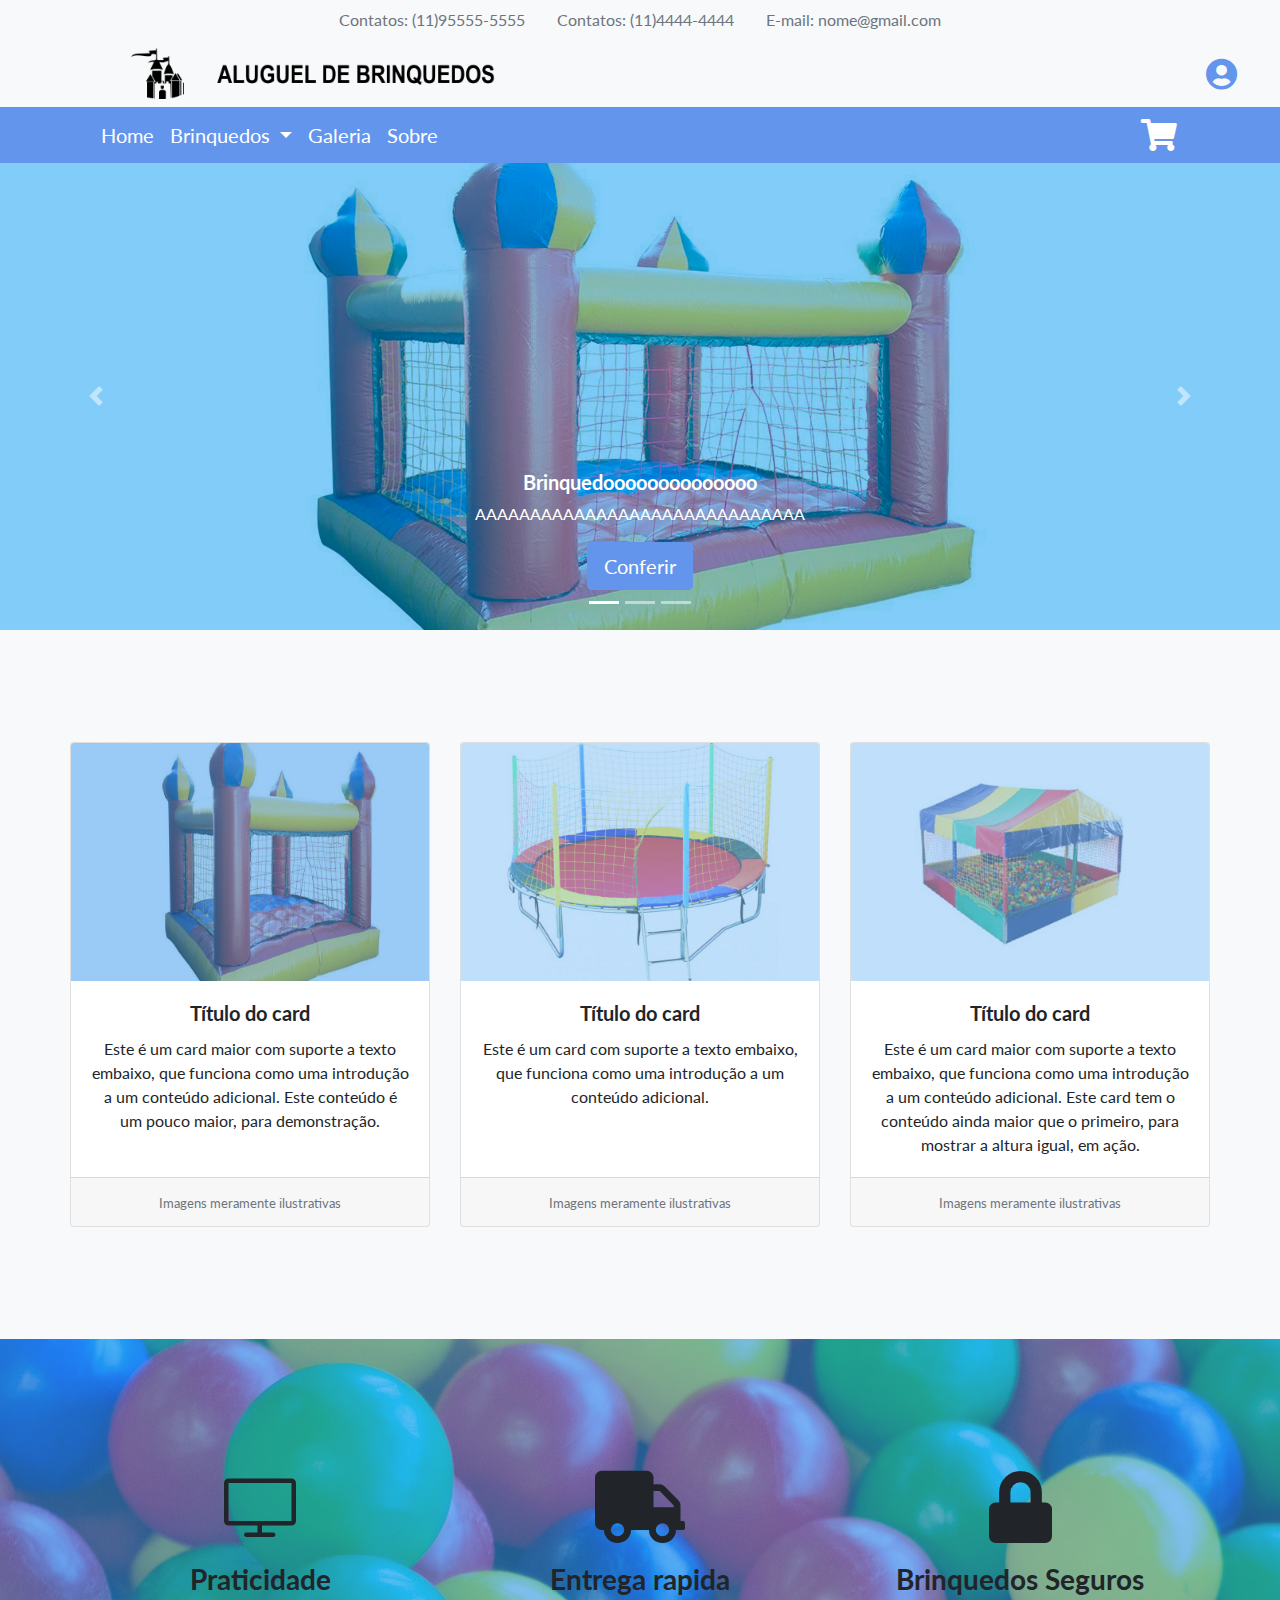
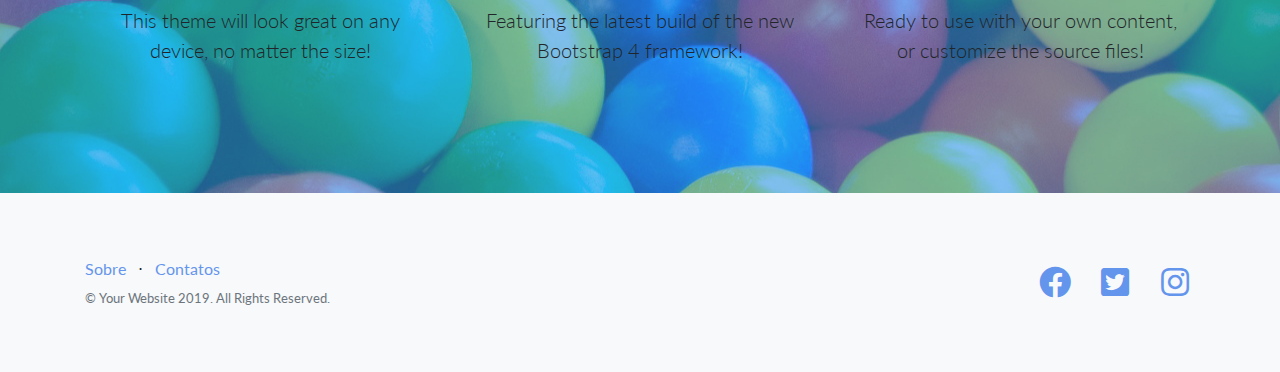
==== Tcc/index.html @ 4090e0aa "créu" ====
<!DOCTYPE html>
<html lang="en">

<head>

  <meta charset="utf-8">
  <meta name="viewport" content="width=device-width, initial-scale=1, shrink-to-fit=no">
  <meta name="description" content="">
  <meta name="author" content="">
  <meta name="viewport" content="width=device-width, initial-scale=1.0">
  

  <title>Home - Aluguel Briquedos</title>

  <!-- Bootstrap core CSS -->
  <link href="vendor/bootstrap/css/bootstrap.min.css" rel="stylesheet">

  <!-- Custom fonts for this template -->
  <link href="vendor/fontawesome-free/css/all.min.css" rel="stylesheet">
  <link href="vendor/simple-line-icons/css/simple-line-icons.css" rel="stylesheet" type="text/css">
  <link href="https://fonts.googleapis.com/css?family=Lato:300,400,700,300italic,400italic,700italic" rel="stylesheet" type="text/css">

  <!-- Custom styles for this template -->
  <link href="css/landing-page.min.css" rel="stylesheet">
  <link href="css/css.css" rel="stylesheet">

</head>

<body style="background-color: cornflowerblue; ">

  <!-- Navigation -->
  <nav class="nav justify-content-center bg-light">
    <ul class="nav justify-content-center">
        
        <li class="nav-item">
            <a class="nav-link disabled" href="#">Contatos: (11)95555-5555</a>
        </li>
        <li class="nav-item">
          <a class="nav-link disabled" href="#">Contatos: (11)4444-4444</a>
      </li>
      <li class="nav-item">
        <a class="nav-link disabled" href="#">E-mail: nome@gmail.com</a>
    </li>
    </ul>
  </nav>
  
  <nav class="navbar navbar-light bg-light static-top" >
    <div class="container" style="
    margin-left: 100px;
">
        <a href="index.php"><img src="img/Logo/logo1.png" alt="logo img"  width="400" height="51">
      
      <div class="col-lg-6 h-100 text-center text-lg-right my-auto"> 
          <ul class="list-inline mb-0">
            <li class="list-inline-item mr-3">
              
              
               
              </a>
            </li>

            
          </ul>
        </div>
        <a class="fas fa-user-circle fa-2x fa-fw perfil "  data-toggle="modal" data-target="#ExemploModalCentralizado"></a>
      </div>
      
     
    <!-- Botão para acionar modal -->
    
 
  
  
  </nav>

  <div class="container" >
  <nav class="navbar navbar-expand-lg navbar-dark">
      <a class="navbar-brand" href="#">Home</a>
      <button class="navbar-toggler" type="button" data-toggle="collapse" data-target="#conteudoNavbarSuportado" aria-controls="conteudoNavbarSuportado" aria-expanded="false" aria-label="Alterna navegação">
        <span class="navbar-toggler-icon"></span>
      </button>
    
      <div class="collapse navbar-collapse" id="conteudoNavbarSuportado">
        <ul class="navbar-nav mr-auto">
            <li class="nav-item dropdown">
              
                <a class="navbar-brand  dropdown-toggle" href="#" id="navbarDropdown" role="button" data-toggle="dropdown" aria-haspopup="true" aria-expanded="false">
                  Brinquedos
                </a>
                <div class="dropdown-menu" aria-labelledby="navbarDropdown">
                  <a class="dropdown-item" href="#">Ação</a>
                  <a class="dropdown-item" href="#">Outra ação</a>
                  <div class="dropdown-divider"></div>
                  <a class="dropdown-item" href="#">Algo mais aqui</a>
                </div>
              </li>
          <li class="nav-item active">
              <a class="navbar-brand" href="#">Galeria</a>
          </li>
          <li class="nav-item">
              <a class="navbar-brand" href="#">Sobre</a>
          </li>
          
        </ul>
      </div>
      
      <a class="fas fa-shopping-cart fa-2x fa-fw carrinho"  data-toggle="modal" data-target="#modalCarrinho"></a>
        
      </a>
    </nav>
  </div>

  <div id="carouselExampleIndicators" class="carousel slide" data-ride="carousel">
    <ol class="carousel-indicators">
      <li data-target="#carouselExampleIndicators" data-slide-to="0" class="active"></li>
      <li data-target="#carouselExampleIndicators" data-slide-to="1"></li>
      <li data-target="#carouselExampleIndicators" data-slide-to="2"></li>
    </ol>
    <div class="carousel-inner">
      <div class="carousel-item active">
        <img class="d-block w-100" src="img/Menu/castelo.jpg" alt="Primeiro Slide">
        <div class="carousel-caption d-none d-md-block">
          <h5>Brinquedoooooooooooooo</h5>
          <p>AAAAAAAAAAAAAAAAAAAAAAAAAAAAAA</p>
          <button type="button" class="btn btn-primary btn-lg">Conferir</button>
        </div>
      </div>
      <div class="carousel-item">
        <img class="d-block w-100" src="img/Menu/caminha.jpg" alt="Segundo Slide">
        <div class="carousel-caption d-none d-md-block">
          <h5>Brinquedoooooooooooooo</h5>
          <p>AAAAAAAAAAAAAAAAAAAAAAAAAAAAAA</p>
          <button type="button" class="btn btn-primary btn-lg">Conferir</button>
        </div>
      </div>
      <div class="carousel-item">
        <img class="d-block w-100" src="img/Menu/bolinha.jpg" alt="Terceiro Slide">
        <div class="carousel-caption d-none d-md-block">
          <h5>Brinquedoooooooooooooo</h5>
          <p>AAAAAAAAAAAAAAAAAAAAAAAAAAAAAA</p>
          <button type="button" class="btn btn-primary btn-lg">Conferir</button>
        </div>
      </div>
    </div>
    <a class="carousel-control-prev" href="#carouselExampleIndicators" role="button" data-slide="prev">
      <span class="carousel-control-prev-icon" aria-hidden="true"></span>
      <span class="sr-only">Anterior</span>
    </a>
    <a class="carousel-control-next" href="#carouselExampleIndicators" role="button" data-slide="next">
      <span class="carousel-control-next-icon" aria-hidden="true"></span>
      <span class="sr-only">Próximo</span>
    </a>
  </div>

  

  

    

    <section class="features-icons bg-light text-center" >
      <div class="container">
        <div class="row">
            <div class="card-deck">
                <div class="card">
                  <img class="card-img-top" src="img/brinquedos/3.jpg" alt="Imagem de capa do card">
                  <div class="card-body">
                    <h5 class="card-title">Título do card</h5>
                    <p class="card-text">Este é um card maior com suporte a texto embaixo, que funciona como uma introdução a um conteúdo adicional. Este conteúdo é um pouco maior, para demonstração.</p>
                  </div>
                  <div class="card-footer">
                      <small class="text-muted">Imagens meramente ilustrativas</small>
                  </div>
                </div>
                <div class="card">
                  <img class="card-img-top" src="img/brinquedos/2.jpg" alt="Imagem de capa do card">
                  <div class="card-body">
                    <h5 class="card-title">Título do card</h5>
                    <p class="card-text">Este é um card com suporte a texto embaixo, que funciona como uma introdução a um conteúdo adicional.</p>
                  </div>
                  <div class="card-footer">
                      <small class="text-muted">Imagens meramente ilustrativas</small>
                  </div>
                </div>
                <div class="card">
                  <img class="card-img-top" src="img/brinquedos/1.jpg" alt="Imagem de capa do card">
                  <div class="card-body">
                    <h5 class="card-title">Título do card</h5>
                    <p class="card-text">Este é um card maior com suporte a texto embaixo, que funciona como uma introdução a um conteúdo adicional. Este card tem o conteúdo ainda maior que o primeiro, para mostrar a altura igual, em ação.</p>
                  </div>
                  <div class="card-footer">
                    <small class="text-muted">Imagens meramente ilustrativas</small>
                  </div>
                </div>
              </div>
        </div>
      </div>
    </section>


  <!-- Icons Grid -->
  <section class="features-icons bg-light text-center" style="background:url('img/Menu/bolinha.jpg')"">
    <div class="container">
      <div class="row">
        <div class="col-lg-4">
          <div class="features-icons-item mx-auto mb-5 mb-lg-0 mb-lg-3">
            <div class="features-icons-icon d-flex">
              <i class="icon-screen-desktop m-auto text-black"></i>
            </div>
            <h3>Praticidade</h3>
            <p class="lead mb-0">This theme will look great on any device, no matter the size!</p>
          </div>
        </div>
        <div class="col-lg-4">
          <div class="features-icons-item mx-auto mb-5 mb-lg-0 mb-lg-3">
            <div class="features-icons-icon d-flex">
              <i class="fa fa-truck m-auto text-black"></i>
            </div>
            <h3>Entrega rapida</h3>
            <p class="lead mb-0">Featuring the latest build of the new Bootstrap 4 framework!</p>
          </div>
        </div>
        <div class="col-lg-4">
          <div class="features-icons-item mx-auto mb-0 mb-lg-3">
            <div class="features-icons-icon d-flex">
              <i class="fas fa-lock m-auto text-black"></i>
            </div>
            <h3>Brinquedos Seguros</h3>
            <p class="lead mb-0">Ready to use with your own content, or customize the source files!</p>
          </div>
        </div>
      </div>
    </div>
  </section>



  


  <!-- Footer -->
  <footer class="footer bg-light">
    <div class="container">
      <div class="row">
        <div class="col-lg-6 h-100 text-center text-lg-left my-auto">
          <ul class="list-inline mb-2">
            <li class="list-inline-item">
              <a href="#">Sobre</a>
            </li>
            <li class="list-inline-item">&sdot;</li>
            <li class="list-inline-item">
              <a href="#">Contatos</a>
            </li>
           
          </ul>
          <p class="text-muted small mb-4 mb-lg-0">&copy; Your Website 2019. All Rights Reserved.</p>
        </div>
        <div class="col-lg-6 h-100 text-center text-lg-right my-auto">
          <ul class="list-inline mb-0">
            <li class="list-inline-item mr-3">
              <a href="#">
                <i class="fab fa-facebook fa-2x fa-fw"></i>
              </a>
            </li>
            <li class="list-inline-item mr-3">
              <a href="#">
                <i class="fab fa-twitter-square fa-2x fa-fw"></i>
              </a>
            </li>
            <li class="list-inline-item">
              <a href="#">
                <i class="fab fa-instagram fa-2x fa-fw"></i>
              </a>
            </li>
          </ul>
        </div>
      </div>
    </div>
  </footer>

  <!-- Bootstrap core JavaScript -->
  <script src="vendor/jquery/jquery.min.js"></script>
  <script src="vendor/bootstrap/js/bootstrap.bundle.min.js"></script>

</body>

</html>
<!-- Modal -->
<div class="modal fade" id="ExemploModalCentralizado" tabindex="-1" role="dialog" aria-labelledby="TituloModalCentralizado" aria-hidden="true">
  <div class="modal-dialog modal-dialog-centered " role="document">
    <div class="modal-content ">
      <div class="modal-header justify-content-center">
        <h5 class="modal-title " id="TituloModalCentralizado">Logue-se</h5>
        <button type="button" class="close" data-dismiss="modal" aria-label="Fechar">
          <span aria-hidden="true">&times;</span>
        </button>
      </div>
      <div class="modal-body">
        <form>
          <div class="form-group">
            <label for="exampleInputEmail1">Endereço de email</label>
            <input type="email" class="form-control" id="exampleInputEmail1" aria-describedby="emailHelp" placeholder="Seu email">
           
          </div>
          <div class="form-group">
            <label for="exampleInputPassword1">Senha</label>
            <input type="password" class="form-control" id="exampleInputPassword1" placeholder="Senha">
          </div>
          <div class="form-group form-check">
            <input type="checkbox" class="form-check-input" id="exampleCheck1">
            <label class="form-check-label" for="exampleCheck1">Lembrar senha</label>
          </div>
        
      </div>

      <div class="modal-footer justify-content-center">
        
        <button type="button" class="btn btn-secondary" data-dismiss="modal">Fechar</button>
        <button type="submit" class="btn btn-primary">Enviar</button>
      
      </div> 
    </div>
  </div>
</div>
</form>


<div class="modal" id="modalCarrinho" tabindex="-1" role="dialog"aria-labelledby="exampleModalLabel" aria-hidden="true">

  <div class="modal-dialog" role="document">
    <div class="modal-content">
      <div class="modal-header">
        <h5 class="modal-title" id="exampleModalLabel">Carrinho rápido</h5>
        <button type="button" class="close" data-dismiss="modal" aria-label="Fechar">
          <span aria-hidden="true">&times;</span>
        </button>
      </div>
      <div class="modal-body">
        <table class="table table-bordered">
          <thead class="text-center">
            <th>Imagem</th>
            <th>Produto</th>
            <th>Quantidade</th>
            <th>Valor</th>
            <th>Acão</th>
          </thead>
          <tbody>

            <tr>
              <td> </td>
              <td> </td>
              <td> </td>
              <td> </td>
              <td class="text-center"><a href="" class="fas fa-ban"></a></td>
            </tr>
          </tbody>
        </table>
        <table class="table table-bordered">
        <thead>
            <th class="text-right">Total: R$ 00,00</th>  
          </thead>
          </table>
      </div>
      <div class="modal-footer">
        <button type="button" class="btn btn-secondary" data-dismiss="modal">Fechar</button>
        <button type="button" class="btn btn-primary">Finalizar pedido</button>
      </div>
    </div>
  </div>
</div>
---- Tcc/vendor/simple-line-icons/css/simple-line-icons.css ----
@font-face {
  font-family: 'simple-line-icons';
  src: url('../fonts/Simple-Line-Icons.eot?v=2.4.0');
  src: url('../fonts/Simple-Line-Icons.eot?v=2.4.0#iefix') format('embedded-opentype'), url('../fonts/Simple-Line-Icons.woff2?v=2.4.0') format('woff2'), url('../fonts/Simple-Line-Icons.ttf?v=2.4.0') format('truetype'), url('../fonts/Simple-Line-Icons.woff?v=2.4.0') format('woff'), url('../fonts/Simple-Line-Icons.svg?v=2.4.0#simple-line-icons') format('svg');
  font-weight: normal;
  font-style: normal;
}
/*
 Use the following CSS code if you want to have a class per icon.
 Instead of a list of all class selectors, you can use the generic [class*="icon-"] selector, but it's slower:
*/
.icon-user,
.icon-people,
.icon-user-female,
.icon-user-follow,
.icon-user-following,
.icon-user-unfollow,
.icon-login,
.icon-logout,
.icon-emotsmile,
.icon-phone,
.icon-call-end,
.icon-call-in,
.icon-call-out,
.icon-map,
.icon-location-pin,
.icon-direction,
.icon-directions,
.icon-compass,
.icon-layers,
.icon-menu,
.icon-list,
.icon-options-vertical,
.icon-options,
.icon-arrow-down,
.icon-arrow-left,
.icon-arrow-right,
.icon-arrow-up,
.icon-arrow-up-circle,
.icon-arrow-left-circle,
.icon-arrow-right-circle,
.icon-arrow-down-circle,
.icon-check,
.icon-clock,
.icon-plus,
.icon-minus,
.icon-close,
.icon-event,
.icon-exclamation,
.icon-organization,
.icon-trophy,
.icon-screen-smartphone,
.icon-screen-desktop,
.icon-plane,
.icon-notebook,
.icon-mustache,
.icon-mouse,
.icon-magnet,
.icon-energy,
.icon-disc,
.icon-cursor,
.icon-cursor-move,
.icon-crop,
.icon-chemistry,
.icon-speedometer,
.icon-shield,
.icon-screen-tablet,
.icon-magic-wand,
.icon-hourglass,
.icon-graduation,
.icon-ghost,
.icon-game-controller,
.icon-fire,
.icon-eyeglass,
.icon-envelope-open,
.icon-envelope-letter,
.icon-bell,
.icon-badge,
.icon-anchor,
.icon-wallet,
.icon-vector,
.icon-speech,
.icon-puzzle,
.icon-printer,
.icon-present,
.icon-playlist,
.icon-pin,
.icon-picture,
.icon-handbag,
.icon-globe-alt,
.icon-globe,
.icon-folder-alt,
.icon-folder,
.icon-film,
.icon-feed,
.icon-drop,
.icon-drawer,
.icon-docs,
.icon-doc,
.icon-diamond,
.icon-cup,
.icon-calculator,
.icon-bubbles,
.icon-briefcase,
.icon-book-open,
.icon-basket-loaded,
.icon-basket,
.icon-bag,
.icon-action-undo,
.icon-action-redo,
.icon-wrench,
.icon-umbrella,
.icon-trash,
.icon-tag,
.icon-support,
.icon-frame,
.icon-size-fullscreen,
.icon-size-actual,
.icon-shuffle,
.icon-share-alt,
.icon-share,
.icon-rocket,
.icon-question,
.icon-pie-chart,
.icon-pencil,
.icon-note,
.icon-loop,
.icon-home,
.icon-grid,
.icon-graph,
.icon-microphone,
.icon-music-tone-alt,
.icon-music-tone,
.icon-earphones-alt,
.icon-earphones,
.icon-equalizer,
.icon-like,
.icon-dislike,
.icon-control-start,
.icon-control-rewind,
.icon-control-play,
.icon-control-pause,
.icon-control-forward,
.icon-control-end,
.icon-volume-1,
.icon-volume-2,
.icon-volume-off,
.icon-calendar,
.icon-bulb,
.icon-chart,
.icon-ban,
.icon-bubble,
.icon-camrecorder,
.icon-camera,
.icon-cloud-download,
.icon-cloud-upload,
.icon-envelope,
.icon-eye,
.icon-flag,
.icon-heart,
.icon-info,
.icon-key,
.icon-link,
.icon-lock,
.icon-lock-open,
.icon-magnifier,
.icon-magnifier-add,
.icon-magnifier-remove,
.icon-paper-clip,
.icon-paper-plane,
.icon-power,
.icon-refresh,
.icon-reload,
.icon-settings,
.icon-star,
.icon-symbol-female,
.icon-symbol-male,
.icon-target,
.icon-credit-card,
.icon-paypal,
.icon-social-tumblr,
.icon-social-twitter,
.icon-social-facebook,
.icon-social-instagram,
.icon-social-linkedin,
.icon-social-pinterest,
.icon-social-github,
.icon-social-google,
.icon-social-reddit,
.icon-social-skype,
.icon-social-dribbble,
.icon-social-behance,
.icon-social-foursqare,
.icon-social-soundcloud,
.icon-social-spotify,
.icon-social-stumbleupon,
.icon-social-youtube,
.icon-social-dropbox,
.icon-social-vkontakte,
.icon-social-steam {
  font-family: 'simple-line-icons';
  speak: none;
  font-style: normal;
  font-weight: normal;
  font-variant: normal;
  text-transform: none;
  line-height: 1;
  /* Better Font Rendering =========== */
  -webkit-font-smoothing: antialiased;
  -moz-osx-font-smoothing: grayscale;
}
.icon-user:before {
  content: "\e005";
}
.icon-people:before {
  content: "\e001";
}
.icon-user-female:before {
  content: "\e000";
}
.icon-user-follow:before {
  content: "\e002";
}
.icon-user-following:before {
  content: "\e003";
}
.icon-user-unfollow:before {
  content: "\e004";
}
.icon-login:before {
  content: "\e066";
}
.icon-logout:before {
  content: "\e065";
}
.icon-emotsmile:before {
  content: "\e021";
}
.icon-phone:before {
  content: "\e600";
}
.icon-call-end:before {
  content: "\e048";
}
.icon-call-in:before {
  content: "\e047";
}
.icon-call-out:before {
  content: "\e046";
}
.icon-map:before {
  content: "\e033";
}
.icon-location-pin:before {
  content: "\e096";
}
.icon-direction:before {
  content: "\e042";
}
.icon-directions:before {
  content: "\e041";
}
.icon-compass:before {
  content: "\e045";
}
.icon-layers:before {
  content: "\e034";
}
.icon-menu:before {
  content: "\e601";
}
.icon-list:before {
  content: "\e067";
}
.icon-options-vertical:before {
  content: "\e602";
}
.icon-options:before {
  content: "\e603";
}
.icon-arrow-down:before {
  content: "\e604";
}
.icon-arrow-left:before {
  content: "\e605";
}
.icon-arrow-right:before {
  content: "\e606";
}
.icon-arrow-up:before {
  content: "\e607";
}
.icon-arrow-up-circle:before {
  content: "\e078";
}
.icon-arrow-left-circle:before {
  content: "\e07a";
}
.icon-arrow-right-circle:before {
  content: "\e079";
}
.icon-arrow-down-circle:before {
  content: "\e07b";
}
.icon-check:before {
  content: "\e080";
}
.icon-clock:before {
  content: "\e081";
}
.icon-plus:before {
  content: "\e095";
}
.icon-minus:before {
  content: "\e615";
}
.icon-close:before {
  content: "\e082";
}
.icon-event:before {
  content: "\e619";
}
.icon-exclamation:before {
  content: "\e617";
}
.icon-organization:before {
  content: "\e616";
}
.icon-trophy:before {
  content: "\e006";
}
.icon-screen-smartphone:before {
  content: "\e010";
}
.icon-screen-desktop:before {
  content: "\e011";
}
.icon-plane:before {
  content: "\e012";
}
.icon-notebook:before {
  content: "\e013";
}
.icon-mustache:before {
  content: "\e014";
}
.icon-mouse:before {
  content: "\e015";
}
.icon-magnet:before {
  content: "\e016";
}
.icon-energy:before {
  content: "\e020";
}
.icon-disc:before {
  content: "\e022";
}
.icon-cursor:before {
  content: "\e06e";
}
.icon-cursor-move:before {
  content: "\e023";
}
.icon-crop:before {
  content: "\e024";
}
.icon-chemistry:before {
  content: "\e026";
}
.icon-speedometer:before {
  content: "\e007";
}
.icon-shield:before {
  content: "\e00e";
}
.icon-screen-tablet:before {
  content: "\e00f";
}
.icon-magic-wand:before {
  content: "\e017";
}
.icon-hourglass:before {
  content: "\e018";
}
.icon-graduation:before {
  content: "\e019";
}
.icon-ghost:before {
  content: "\e01a";
}
.icon-game-controller:before {
  content: "\e01b";
}
.icon-fire:before {
  content: "\e01c";
}
.icon-eyeglass:before {
  content: "\e01d";
}
.icon-envelope-open:before {
  content: "\e01e";
}
.icon-envelope-letter:before {
  content: "\e01f";
}
.icon-bell:before {
  content: "\e027";
}
.icon-badge:before {
  content: "\e028";
}
.icon-anchor:before {
  content: "\e029";
}
.icon-wallet:before {
  content: "\e02a";
}
.icon-vector:before {
  content: "\e02b";
}
.icon-speech:before {
  content: "\e02c";
}
.icon-puzzle:before {
  content: "\e02d";
}
.icon-printer:before {
  content: "\e02e";
}
.icon-present:before {
  content: "\e02f";
}
.icon-playlist:before {
  content: "\e030";
}
.icon-pin:before {
  content: "\e031";
}
.icon-picture:before {
  content: "\e032";
}
.icon-handbag:before {
  content: "\e035";
}
.icon-globe-alt:before {
  content: "\e036";
}
.icon-globe:before {
  content: "\e037";
}
.icon-folder-alt:before {
  content: "\e039";
}
.icon-folder:before {
  content: "\e089";
}
.icon-film:before {
  content: "\e03a";
}
.icon-feed:before {
  content: "\e03b";
}
.icon-drop:before {
  content: "\e03e";
}
.icon-drawer:before {
  content: "\e03f";
}
.icon-docs:before {
  content: "\e040";
}
.icon-doc:before {
  content: "\e085";
}
.icon-diamond:before {
  content: "\e043";
}
.icon-cup:before {
  content: "\e044";
}
.icon-calculator:before {
  content: "\e049";
}
.icon-bubbles:before {
  content: "\e04a";
}
.icon-briefcase:before {
  content: "\e04b";
}
.icon-book-open:before {
  content: "\e04c";
}
.icon-basket-loaded:before {
  content: "\e04d";
}
.icon-basket:before {
  content: "\e04e";
}
.icon-bag:before {
  content: "\e04f";
}
.icon-action-undo:before {
  content: "\e050";
}
.icon-action-redo:before {
  content: "\e051";
}
.icon-wrench:before {
  content: "\e052";
}
.icon-umbrella:before {
  content: "\e053";
}
.icon-trash:before {
  content: "\e054";
}
.icon-tag:before {
  content: "\e055";
}
.icon-support:before {
  content: "\e056";
}
.icon-frame:before {
  content: "\e038";
}
.icon-size-fullscreen:before {
  content: "\e057";
}
.icon-size-actual:before {
  content: "\e058";
}
.icon-shuffle:before {
  content: "\e059";
}
.icon-share-alt:before {
  content: "\e05a";
}
.icon-share:before {
  content: "\e05b";
}
.icon-rocket:before {
  content: "\e05c";
}
.icon-question:before {
  content: "\e05d";
}
.icon-pie-chart:before {
  content: "\e05e";
}
.icon-pencil:before {
  content: "\e05f";
}
.icon-note:before {
  content: "\e060";
}
.icon-loop:before {
  content: "\e064";
}
.icon-home:before {
  content: "\e069";
}
.icon-grid:before {
  content: "\e06a";
}
.icon-graph:before {
  content: "\e06b";
}
.icon-microphone:before {
  content: "\e063";
}
.icon-music-tone-alt:before {
  content: "\e061";
}
.icon-music-tone:before {
  content: "\e062";
}
.icon-earphones-alt:before {
  content: "\e03c";
}
.icon-earphones:before {
  content: "\e03d";
}
.icon-equalizer:before {
  content: "\e06c";
}
.icon-like:before {
  content: "\e068";
}
.icon-dislike:before {
  content: "\e06d";
}
.icon-control-start:before {
  content: "\e06f";
}
.icon-control-rewind:before {
  content: "\e070";
}
.icon-control-play:before {
  content: "\e071";
}
.icon-control-pause:before {
  content: "\e072";
}
.icon-control-forward:before {
  content: "\e073";
}
.icon-control-end:before {
  content: "\e074";
}
.icon-volume-1:before {
  content: "\e09f";
}
.icon-volume-2:before {
  content: "\e0a0";
}
.icon-volume-off:before {
  content: "\e0a1";
}
.icon-calendar:before {
  content: "\e075";
}
.icon-bulb:before {
  content: "\e076";
}
.icon-chart:before {
  content: "\e077";
}
.icon-ban:before {
  content: "\e07c";
}
.icon-bubble:before {
  content: "\e07d";
}
.icon-camrecorder:before {
  content: "\e07e";
}
.icon-camera:before {
  content: "\e07f";
}
.icon-cloud-download:before {
  content: "\e083";
}
.icon-cloud-upload:before {
  content: "\e084";
}
.icon-envelope:before {
  content: "\e086";
}
.icon-eye:before {
  content: "\e087";
}
.icon-flag:before {
  content: "\e088";
}
.icon-heart:before {
  content: "\e08a";
}
.icon-info:before {
  content: "\e08b";
}
.icon-key:before {
  content: "\e08c";
}
.icon-link:before {
  content: "\e08d";
}
.icon-lock:before {
  content: "\e08e";
}
.icon-lock-open:before {
  content: "\e08f";
}
.icon-magnifier:before {
  content: "\e090";
}
.icon-magnifier-add:before {
  content: "\e091";
}
.icon-magnifier-remove:before {
  content: "\e092";
}
.icon-paper-clip:before {
  content: "\e093";
}
.icon-paper-plane:before {
  content: "\e094";
}
.icon-power:before {
  content: "\e097";
}
.icon-refresh:before {
  content: "\e098";
}
.icon-reload:before {
  content: "\e099";
}
.icon-settings:before {
  content: "\e09a";
}
.icon-star:before {
  content: "\e09b";
}
.icon-symbol-female:before {
  content: "\e09c";
}
.icon-symbol-male:before {
  content: "\e09d";
}
.icon-target:before {
  content: "\e09e";
}
.icon-credit-card:before {
  content: "\e025";
}
.icon-paypal:before {
  content: "\e608";
}
.icon-social-tumblr:before {
  content: "\e00a";
}
.icon-social-twitter:before {
  content: "\e009";
}
.icon-social-facebook:before {
  content: "\e00b";
}
.icon-social-instagram:before {
  content: "\e609";
}
.icon-social-linkedin:before {
  content: "\e60a";
}
.icon-social-pinterest:before {
  content: "\e60b";
}
.icon-social-github:before {
  content: "\e60c";
}
.icon-social-google:before {
  content: "\e60d";
}
.icon-social-reddit:before {
  content: "\e60e";
}
.icon-social-skype:before {
  content: "\e60f";
}
.icon-social-dribbble:before {
  content: "\e00d";
}
.icon-social-behance:before {
  content: "\e610";
}
.icon-social-foursqare:before {
  content: "\e611";
}
.icon-social-soundcloud:before {
  content: "\e612";
}
.icon-social-spotify:before {
  content: "\e613";
}
.icon-social-stumbleupon:before {
  content: "\e614";
}
.icon-social-youtube:before {
  content: "\e008";
}
.icon-social-dropbox:before {
  content: "\e00c";
}
.icon-social-vkontakte:before {
  content: "\e618";
}
.icon-social-steam:before {
  content: "\e620";
}
---- Tcc/css/landing-page.min.css ----
/*!
 * Start Bootstrap - Landing Page v5.0.7 (https://startbootstrap.com/template-overviews/landing-page)
 * Copyright 2013-2019 Start Bootstrap
 * Licensed under MIT (https://github.com/BlackrockDigital/startbootstrap-landing-page/blob/master/LICENSE)
 */body{font-family:Lato,'Helvetica Neue',Helvetica,Arial,sans-serif}h1,h2,h3,h4,h5,h6{font-family:Lato,'Helvetica Neue',Helvetica,Arial,sans-serif;font-weight:700}header.masthead{position:relative;background-color:#343a40;background:url(../img/Menu/bolinha.jpg) no-repeat center center;background-size:cover;padding-top:8rem;padding-bottom:8rem}header.masthead .overlay{position:absolute;background-color:#212529;height:100%;width:100%;top:0;left:0;opacity:.3}header.masthead h1{font-size:2rem}@media (min-width:768px){header.masthead{padding-top:12rem;padding-bottom:12rem}header.masthead h1{font-size:3rem}}.showcase .showcase-text{padding:3rem}.showcase .showcase-img{min-height:30rem;background-size:cover}@media (min-width:768px){.showcase .showcase-text{padding:7rem}}.features-icons{padding-top:7rem;padding-bottom:7rem}.features-icons .features-icons-item{max-width:20rem}.features-icons .features-icons-item .features-icons-icon{height:7rem}.features-icons .features-icons-item .features-icons-icon i{font-size:4.5rem}.features-icons .features-icons-item:hover .features-icons-icon i{font-size:5rem}.testimonials{padding-top:7rem;padding-bottom:7rem}.testimonials .testimonial-item{max-width:18rem}.testimonials .testimonial-item img{max-width:12rem;box-shadow:0 5px 5px 0 #adb5bd}.call-to-action{position:relative;background-color:#343a40;background:url(../img/bg-masthead.jpg) no-repeat center center;background-size:cover;padding-top:7rem;padding-bottom:7rem}.call-to-action .overlay{position:absolute;background-color:#212529;height:100%;width:100%;top:0;left:0;opacity:.3}footer.footer{padding-top:4rem;padding-bottom:4rem}
---- Tcc/css/css.css ----
.carrinho {
    color:white !important;
  }

.perfil {
    color:#6495ed !important;
  }

.fundo{
	background-color: cornflowerblue;
}
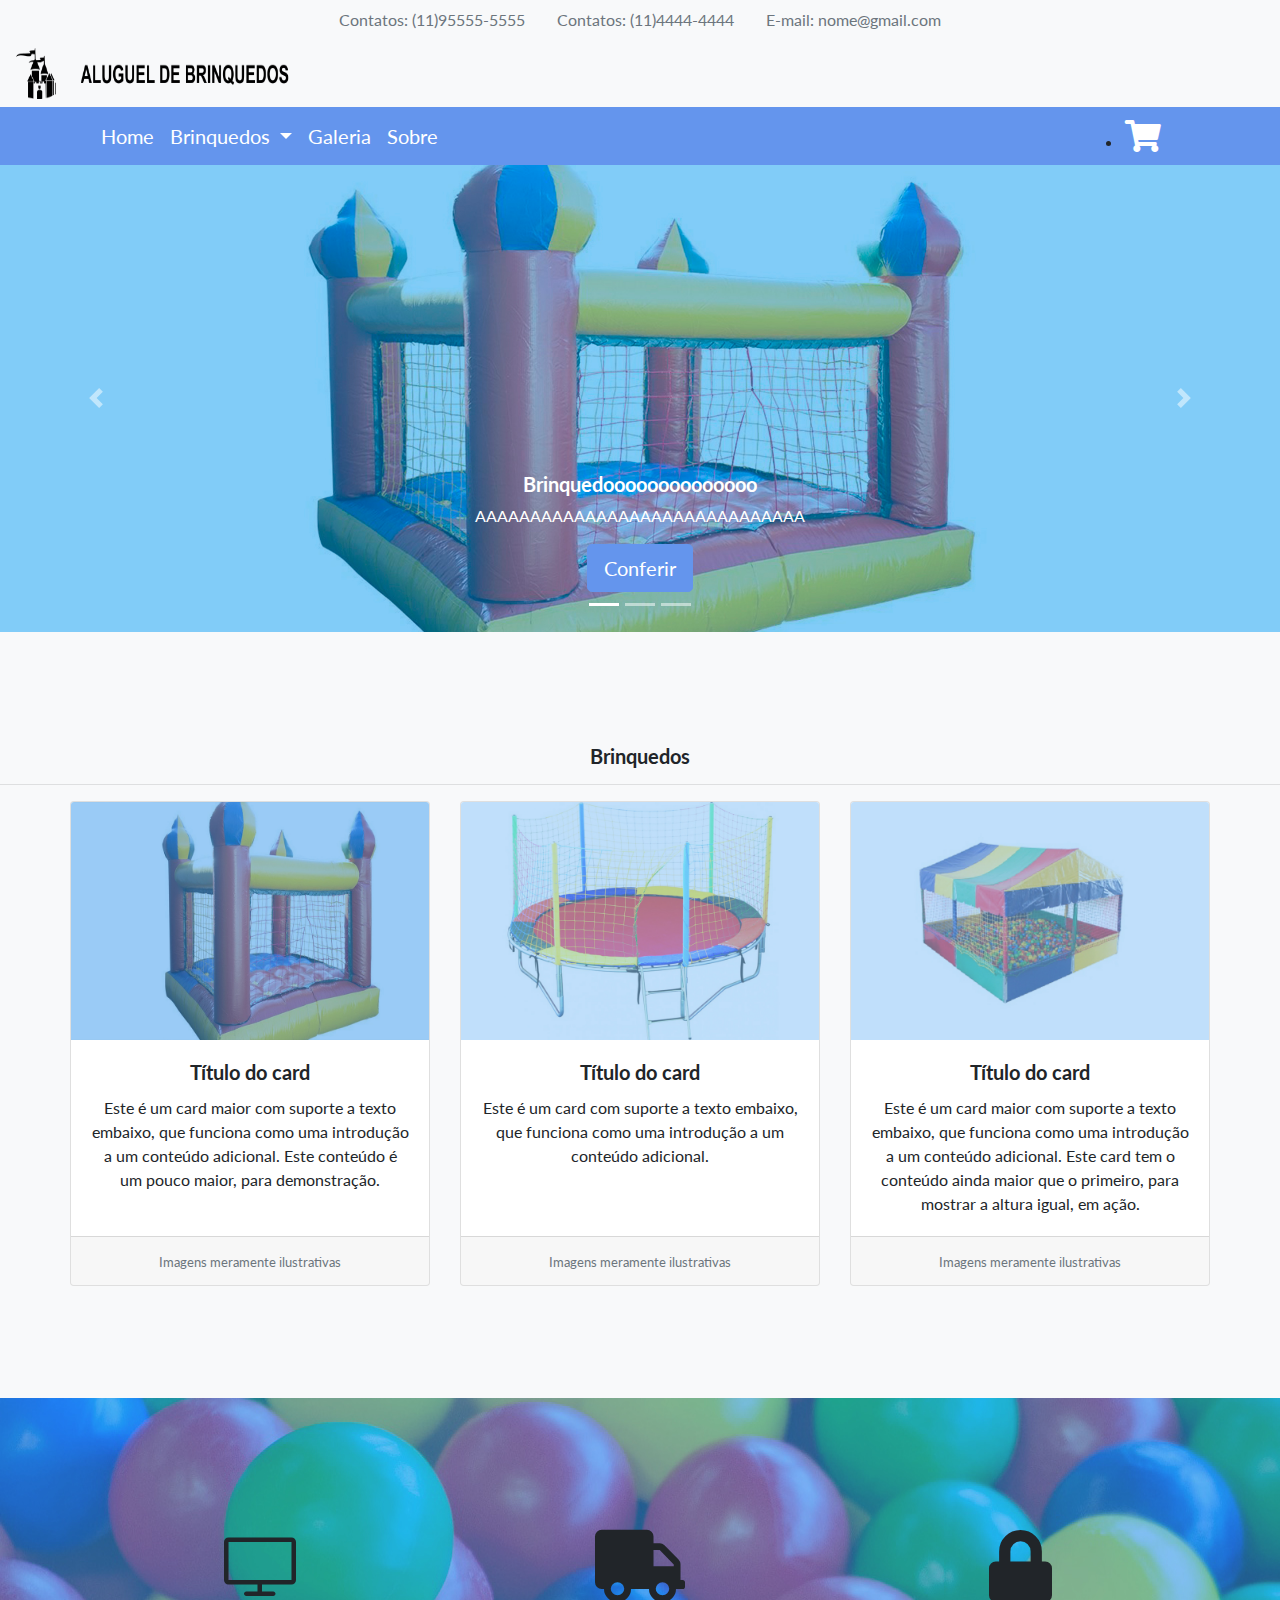
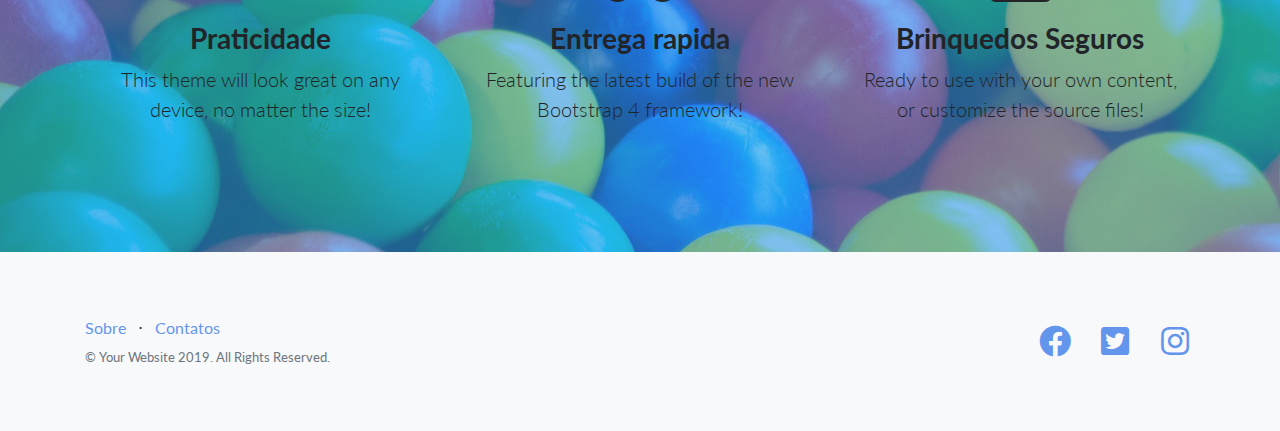
==== commit 8968222a: "ei bro" ====
--- a/Tcc/index.html
+++ b/Tcc/index.html
@@ -45,24 +45,15 @@
   </nav>
   
   <nav class="navbar navbar-light bg-light static-top" >
-    <div class="container" style="
-    margin-left: 100px;
-">
-        <a href="index.php"><img src="img/Logo/logo1.png" alt="logo img"  width="400" height="51">
+    
+        <a href="index.php"><img src="img/Logo/logo1.png" alt="logo img"  width="300" height="51">
       
       <div class="col-lg-6 h-100 text-center text-lg-right my-auto"> 
           <ul class="list-inline mb-0">
-            <li class="list-inline-item mr-3">
-              
-              
-               
+            <li class="list-inline-item mr-3"> 
               </a>
             </li>
-
-            
           </ul>
-        </div>
-        <a class="fas fa-user-circle fa-2x fa-fw perfil "  data-toggle="modal" data-target="#ExemploModalCentralizado"></a>
       </div>
       
      
@@ -72,6 +63,7 @@
   
   
   </nav>
+  
 
   <div class="container" >
   <nav class="navbar navbar-expand-lg navbar-dark">
@@ -100,15 +92,19 @@
           <li class="nav-item">
               <a class="navbar-brand" href="#">Sobre</a>
           </li>
-          
-        </ul>
-      </div>
+
+        </div>
+      <li class="nav-item">
+          <a class="navbar-brand fas fa-shopping-cart fa-2x fa-fw carrinho"  data-toggle="modal" data-target="#modalCarrinho"></a>
+      </li>
+    
       
-      <a class="fas fa-shopping-cart fa-2x fa-fw carrinho"  data-toggle="modal" data-target="#modalCarrinho"></a>
-        
+    </ul>
       </a>
     </nav>
   </div>
+
+
 
   <div id="carouselExampleIndicators" class="carousel slide" data-ride="carousel">
     <ol class="carousel-indicators">
@@ -159,9 +155,14 @@
     
 
     <section class="features-icons bg-light text-center" >
+        <h5>Brinquedos</h5>
+        <hr>
       <div class="container">
+          
         <div class="row">
+          
             <div class="card-deck">
+              
                 <div class="card">
                   <img class="card-img-top" src="img/brinquedos/3.jpg" alt="Imagem de capa do card">
                   <div class="card-body">
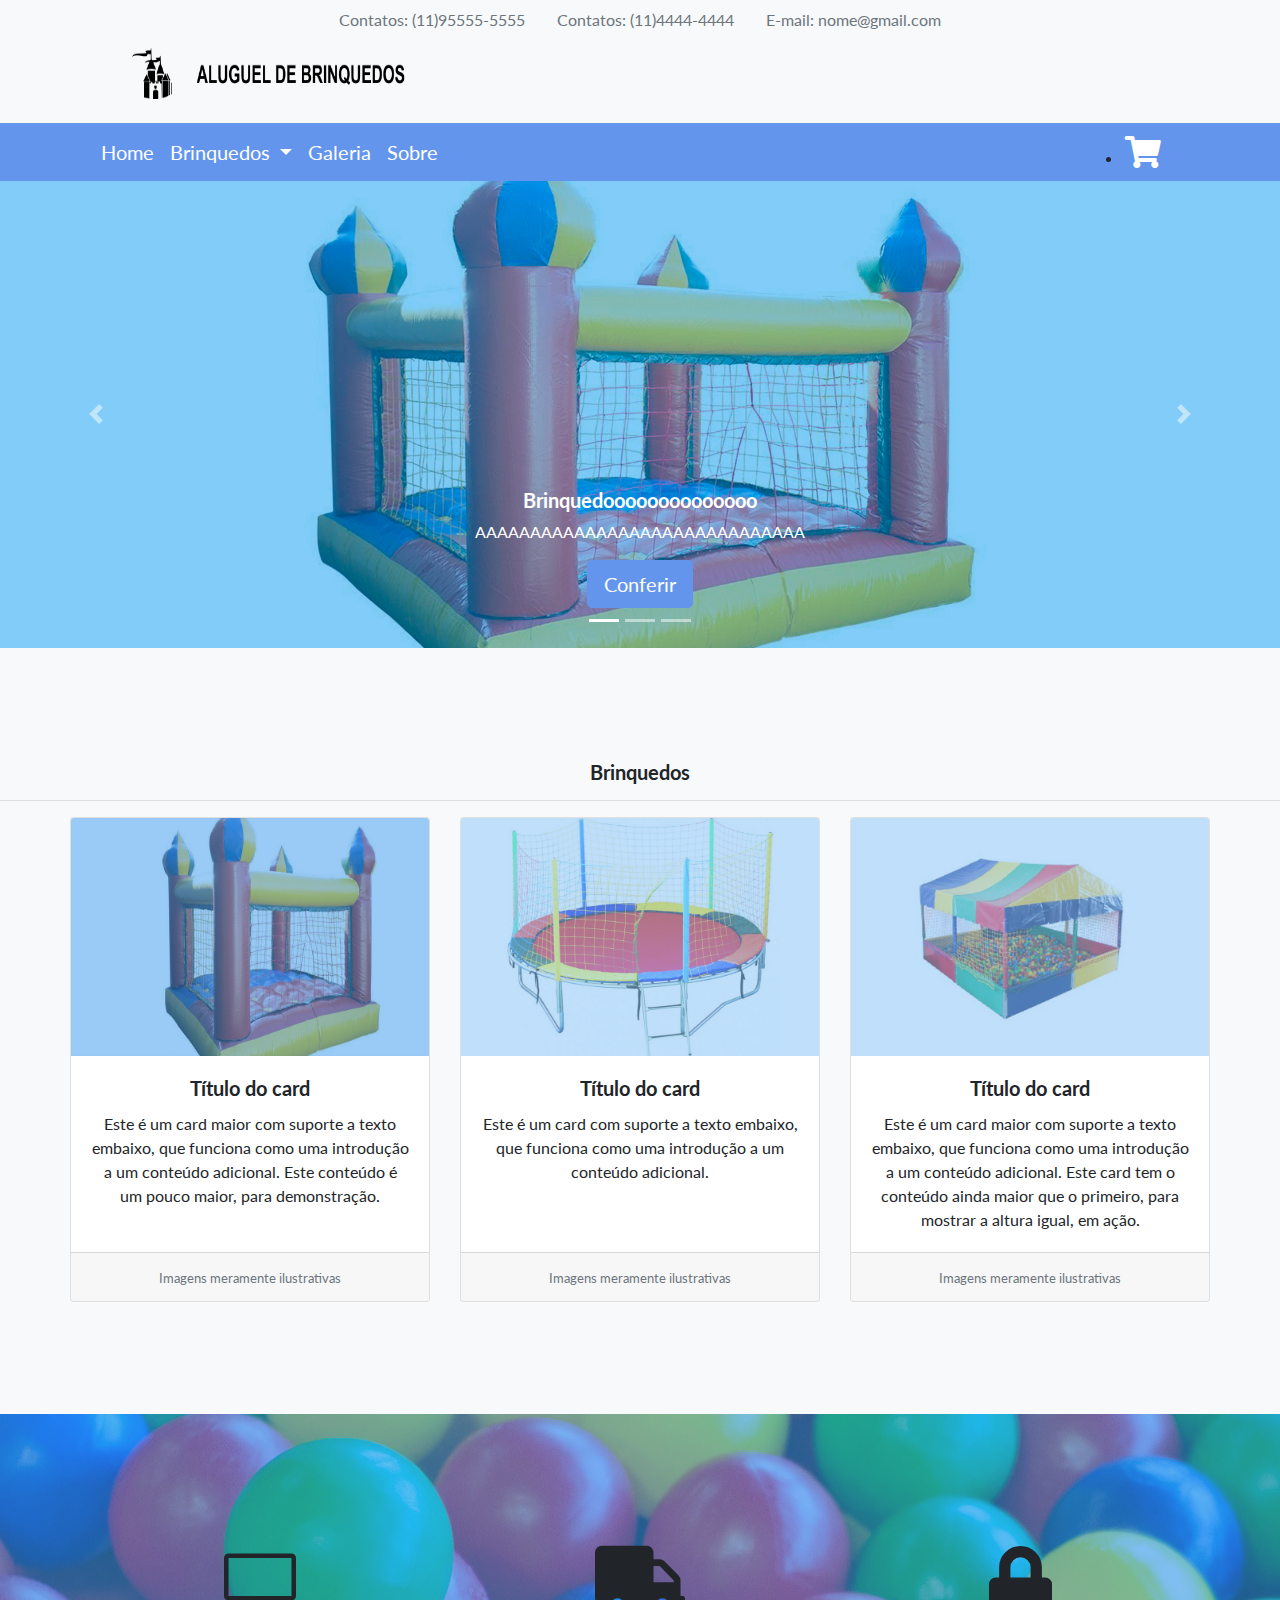
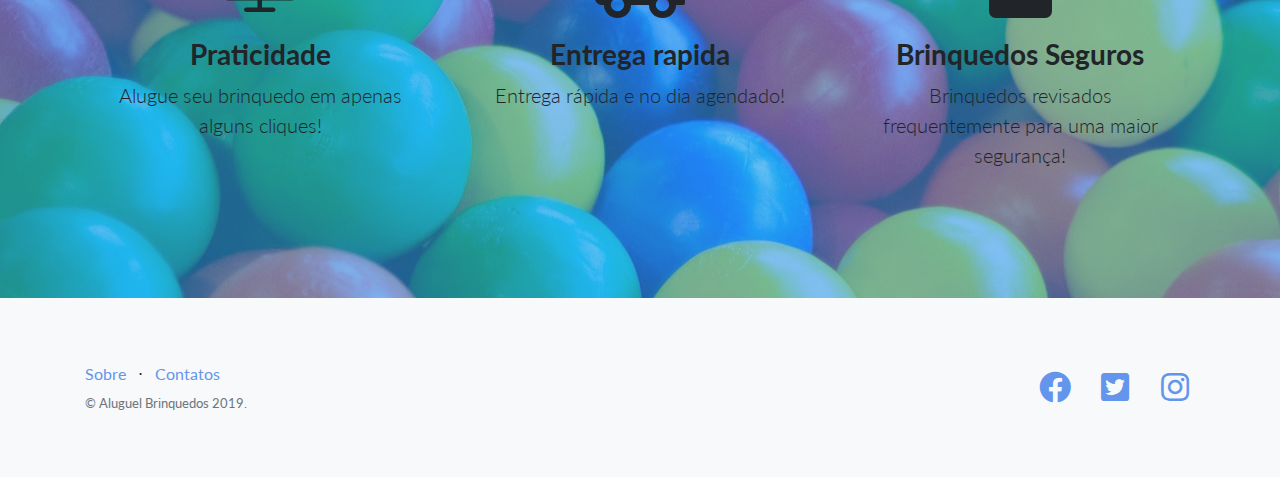
==== commit 841c9d6f: "tu é guei?" ====
--- a/Tcc/index.html
+++ b/Tcc/index.html
@@ -1,14 +1,11 @@
 <!DOCTYPE html>
 <html lang="en">
-
 <head>
-
   <meta charset="utf-8">
   <meta name="viewport" content="width=device-width, initial-scale=1, shrink-to-fit=no">
   <meta name="description" content="">
   <meta name="author" content="">
   <meta name="viewport" content="width=device-width, initial-scale=1.0">
-  
 
   <title>Home - Aluguel Briquedos</title>
 
@@ -23,62 +20,51 @@
   <!-- Custom styles for this template -->
   <link href="css/landing-page.min.css" rel="stylesheet">
   <link href="css/css.css" rel="stylesheet">
-
 </head>
 
 <body style="background-color: cornflowerblue; ">
-
   <!-- Navigation -->
   <nav class="nav justify-content-center bg-light">
     <ul class="nav justify-content-center">
-        
         <li class="nav-item">
-            <a class="nav-link disabled" href="#">Contatos: (11)95555-5555</a>
+          <a class="nav-link disabled" href="#">Contatos: (11)95555-5555</a>
         </li>
         <li class="nav-item">
           <a class="nav-link disabled" href="#">Contatos: (11)4444-4444</a>
-      </li>
-      <li class="nav-item">
-        <a class="nav-link disabled" href="#">E-mail: nome@gmail.com</a>
-    </li>
+        </li>
+        <li class="nav-item">
+          <a class="nav-link disabled" href="#">E-mail: nome@gmail.com</a>
+        </li>
     </ul>
   </nav>
   
-  <nav class="navbar navbar-light bg-light static-top" >
-    
-        <a href="index.php"><img src="img/Logo/logo1.png" alt="logo img"  width="300" height="51">
-      
-      <div class="col-lg-6 h-100 text-center text-lg-right my-auto"> 
-          <ul class="list-inline mb-0">
-            <li class="list-inline-item mr-3"> 
-              </a>
-            </li>
-          </ul>
-      </div>
-      
-     
-    <!-- Botão para acionar modal -->
-    
- 
-  
-  
+  <nav class="navbar navbar-light bg-light static-top"> &nbsp;
+    <p>&nbsp;
+      <a href="index.php">
+        <img src="img/Logo/logo1.png" alt="logo img"  width="300" height="51">
+    </p>
+    <div class="col-lg-6 h-100 text-center text-lg-right my-auto"> 
+        <ul class="list-inline mb-0">
+          <li class="list-inline-item mr-3"> 
+            </a>
+          </li>
+        </ul>
+    </div>
   </nav>
   
 
-  <div class="container" >
+<div class="container" >
   <nav class="navbar navbar-expand-lg navbar-dark">
       <a class="navbar-brand" href="#">Home</a>
-      <button class="navbar-toggler" type="button" data-toggle="collapse" data-target="#conteudoNavbarSuportado" aria-controls="conteudoNavbarSuportado" aria-expanded="false" aria-label="Alterna navegação">
-        <span class="navbar-toggler-icon"></span>
-      </button>
-    
-      <div class="collapse navbar-collapse" id="conteudoNavbarSuportado">
+        <button class="navbar-toggler" type="button" data-toggle="collapse" data-target="#conteudoNavbarSuportado" aria-controls="conteudoNavbarSuportado" aria-expanded="false" aria-label="Alterna navegação">
+          <span class="navbar-toggler-icon"></span>
+        </button>
+    <div class="collapse navbar-collapse" id="conteudoNavbarSuportado">
         <ul class="navbar-nav mr-auto">
             <li class="nav-item dropdown">
-              
-                <a class="navbar-brand  dropdown-toggle" href="#" id="navbarDropdown" role="button" data-toggle="dropdown" aria-haspopup="true" aria-expanded="false">
+              <a class="navbar-brand  dropdown-toggle" href="#" id="navbarDropdown" role="button" data-toggle="dropdown" aria-haspopup="true" aria-expanded="false">
                   Brinquedos
-                </a>
+              </a>
                 <div class="dropdown-menu" aria-labelledby="navbarDropdown">
                   <a class="dropdown-item" href="#">Ação</a>
                   <a class="dropdown-item" href="#">Outra ação</a>
@@ -86,25 +72,20 @@
                   <a class="dropdown-item" href="#">Algo mais aqui</a>
                 </div>
               </li>
-          <li class="nav-item active">
-              <a class="navbar-brand" href="#">Galeria</a>
-          </li>
-          <li class="nav-item">
-              <a class="navbar-brand" href="#">Sobre</a>
-          </li>
-
-        </div>
-      <li class="nav-item">
-          <a class="navbar-brand fas fa-shopping-cart fa-2x fa-fw carrinho"  data-toggle="modal" data-target="#modalCarrinho"></a>
-      </li>
-    
-      
-    </ul>
-      </a>
-    </nav>
-  </div>
-
-
+              <li class="nav-item active">
+                <a class="navbar-brand" href="#">Galeria</a>
+              </li>
+              <li class="nav-item">
+                  <a class="navbar-brand" href="#">Sobre</a>
+              </li>
+    </div>
+              <li class="nav-item">
+                  <a class="navbar-brand fas fa-shopping-cart fa-2x fa-fw carrinho"  data-toggle="modal" data-target="#modalCarrinho"></a>
+              </li>
+          </ul>
+            </a>
+   </nav>
+</div>
 
   <div id="carouselExampleIndicators" class="carousel slide" data-ride="carousel">
     <ol class="carousel-indicators">
@@ -112,22 +93,26 @@
       <li data-target="#carouselExampleIndicators" data-slide-to="1"></li>
       <li data-target="#carouselExampleIndicators" data-slide-to="2"></li>
     </ol>
-    <div class="carousel-inner">
-      <div class="carousel-item active">
-        <img class="d-block w-100" src="img/Menu/castelo.jpg" alt="Primeiro Slide">
+  <div class="carousel-inner">
+    <div class="carousel-item active">
+      <img class="d-block w-100" src="img/Menu/castelo.jpg" alt="Primeiro Slide">
         <div class="carousel-caption d-none d-md-block">
           <h5>Brinquedoooooooooooooo</h5>
+            <p>AAAAAAAAAAAAAAAAAAAAAAAAAAAAAA</p>
+          <button type="button" class="btn btn-primary btn-lg">
+            Conferir
+          </button>
+        </div>
+    </div>
+  <div class="carousel-item">
+    <img class="d-block w-100" src="img/Menu/caminha.jpg" alt="Segundo Slide">
+      <div class="carousel-caption d-none d-md-block">
+        <h5>Brinquedoooooooooooooo</h5>
           <p>AAAAAAAAAAAAAAAAAAAAAAAAAAAAAA</p>
-          <button type="button" class="btn btn-primary btn-lg">Conferir</button>
-        </div>
-      </div>
-      <div class="carousel-item">
-        <img class="d-block w-100" src="img/Menu/caminha.jpg" alt="Segundo Slide">
-        <div class="carousel-caption d-none d-md-block">
-          <h5>Brinquedoooooooooooooo</h5>
-          <p>AAAAAAAAAAAAAAAAAAAAAAAAAAAAAA</p>
-          <button type="button" class="btn btn-primary btn-lg">Conferir</button>
-        </div>
+        <button type="button" class="btn btn-primary btn-lg">
+          Conferir
+        </button>
+      </div>
       </div>
       <div class="carousel-item">
         <img class="d-block w-100" src="img/Menu/bolinha.jpg" alt="Terceiro Slide">
@@ -148,21 +133,12 @@
     </a>
   </div>
 
-  
-
-  
-
-    
-
     <section class="features-icons bg-light text-center" >
         <h5>Brinquedos</h5>
         <hr>
       <div class="container">
-          
         <div class="row">
-          
             <div class="card-deck">
-              
                 <div class="card">
                   <img class="card-img-top" src="img/brinquedos/3.jpg" alt="Imagem de capa do card">
                   <div class="card-body">
@@ -209,7 +185,7 @@
               <i class="icon-screen-desktop m-auto text-black"></i>
             </div>
             <h3>Praticidade</h3>
-            <p class="lead mb-0">This theme will look great on any device, no matter the size!</p>
+            <p class="lead mb-0">Alugue seu brinquedo em apenas alguns cliques!</p>
           </div>
         </div>
         <div class="col-lg-4">
@@ -218,7 +194,7 @@
               <i class="fa fa-truck m-auto text-black"></i>
             </div>
             <h3>Entrega rapida</h3>
-            <p class="lead mb-0">Featuring the latest build of the new Bootstrap 4 framework!</p>
+            <p class="lead mb-0">Entrega rápida e no dia agendado!</p>
           </div>
         </div>
         <div class="col-lg-4">
@@ -227,18 +203,12 @@
               <i class="fas fa-lock m-auto text-black"></i>
             </div>
             <h3>Brinquedos Seguros</h3>
-            <p class="lead mb-0">Ready to use with your own content, or customize the source files!</p>
+            <p class="lead mb-0">Brinquedos revisados frequentemente para uma maior segurança!</p>
           </div>
         </div>
       </div>
     </div>
   </section>
-
-
-
-  
-
-
   <!-- Footer -->
   <footer class="footer bg-light">
     <div class="container">
@@ -246,7 +216,7 @@
         <div class="col-lg-6 h-100 text-center text-lg-left my-auto">
           <ul class="list-inline mb-2">
             <li class="list-inline-item">
-              <a href="#">Sobre</a>
+              <a href="#" >Sobre</a>
             </li>
             <li class="list-inline-item">&sdot;</li>
             <li class="list-inline-item">
@@ -254,7 +224,7 @@
             </li>
            
           </ul>
-          <p class="text-muted small mb-4 mb-lg-0">&copy; Your Website 2019. All Rights Reserved.</p>
+          <p class="text-muted small mb-4 mb-lg-0">&copy; Aluguel Brinquedos 2019.</p>
         </div>
         <div class="col-lg-6 h-100 text-center text-lg-right my-auto">
           <ul class="list-inline mb-0">
@@ -283,90 +253,51 @@
   <script src="vendor/jquery/jquery.min.js"></script>
   <script src="vendor/bootstrap/js/bootstrap.bundle.min.js"></script>
 
+  <div class="modal" id="modalCarrinho" tabindex="-1" role="dialog"aria-labelledby="exampleModalLabel" aria-hidden="true">
+      <div class="modal-dialog" role="document">
+        <div class="modal-content">
+          <div class="modal-header">
+            <h5 class="modal-title" id="exampleModalLabel">Carrinho rápido</h5>
+            <button type="button" class="close" data-dismiss="modal" aria-label="Fechar">
+              <span aria-hidden="true">&times;</span>
+            </button>
+          </div>
+          <div class="modal-body">
+            <table class="table table-bordered text-light">
+              <thead class="text-center bg-primary  ">
+                <th>Imagem</th>
+                <th>Produto</th>
+                <th>Quantidade</th>
+                <th>Valor</th>
+                <th>Acão</th>
+              </thead>
+              <tbody>
+                <tr>
+                  <td> </td>
+                  <td> </td>
+                  <td> </td>
+                  <td> </td>
+                  <td class="text-center"><a href="" class="fas fa-ban"></a></td>
+                </tr>
+              </tbody>
+            </table>
+            <table class="table table-bordered">
+            <thead>
+                <th class="text-right">Total: R$ 00,00</th>  
+              </thead>
+              </table>
+          </div>
+          <div class="modal-footer">
+            <button type="button" class="btn btn-secondary" data-dismiss="modal">Fechar</button>
+            <button type="button" class="btn btn-primary">Finalizar pedido</button>
+          </div>
+        </div>
+      </div>
+  </div>
 </body>
-
 </html>
-<!-- Modal -->
-<div class="modal fade" id="ExemploModalCentralizado" tabindex="-1" role="dialog" aria-labelledby="TituloModalCentralizado" aria-hidden="true">
-  <div class="modal-dialog modal-dialog-centered " role="document">
-    <div class="modal-content ">
-      <div class="modal-header justify-content-center">
-        <h5 class="modal-title " id="TituloModalCentralizado">Logue-se</h5>
-        <button type="button" class="close" data-dismiss="modal" aria-label="Fechar">
-          <span aria-hidden="true">&times;</span>
-        </button>
-      </div>
-      <div class="modal-body">
-        <form>
-          <div class="form-group">
-            <label for="exampleInputEmail1">Endereço de email</label>
-            <input type="email" class="form-control" id="exampleInputEmail1" aria-describedby="emailHelp" placeholder="Seu email">
-           
-          </div>
-          <div class="form-group">
-            <label for="exampleInputPassword1">Senha</label>
-            <input type="password" class="form-control" id="exampleInputPassword1" placeholder="Senha">
-          </div>
-          <div class="form-group form-check">
-            <input type="checkbox" class="form-check-input" id="exampleCheck1">
-            <label class="form-check-label" for="exampleCheck1">Lembrar senha</label>
-          </div>
-        
-      </div>
-
-      <div class="modal-footer justify-content-center">
-        
-        <button type="button" class="btn btn-secondary" data-dismiss="modal">Fechar</button>
-        <button type="submit" class="btn btn-primary">Enviar</button>
-      
-      </div> 
-    </div>
-  </div>
-</div>
-</form>
-
-
-<div class="modal" id="modalCarrinho" tabindex="-1" role="dialog"aria-labelledby="exampleModalLabel" aria-hidden="true">
-
-  <div class="modal-dialog" role="document">
-    <div class="modal-content">
-      <div class="modal-header">
-        <h5 class="modal-title" id="exampleModalLabel">Carrinho rápido</h5>
-        <button type="button" class="close" data-dismiss="modal" aria-label="Fechar">
-          <span aria-hidden="true">&times;</span>
-        </button>
-      </div>
-      <div class="modal-body">
-        <table class="table table-bordered">
-          <thead class="text-center">
-            <th>Imagem</th>
-            <th>Produto</th>
-            <th>Quantidade</th>
-            <th>Valor</th>
-            <th>Acão</th>
-          </thead>
-          <tbody>
-
-            <tr>
-              <td> </td>
-              <td> </td>
-              <td> </td>
-              <td> </td>
-              <td class="text-center"><a href="" class="fas fa-ban"></a></td>
-            </tr>
-          </tbody>
-        </table>
-        <table class="table table-bordered">
-        <thead>
-            <th class="text-right">Total: R$ 00,00</th>  
-          </thead>
-          </table>
-      </div>
-      <div class="modal-footer">
-        <button type="button" class="btn btn-secondary" data-dismiss="modal">Fechar</button>
-        <button type="button" class="btn btn-primary">Finalizar pedido</button>
-      </div>
-    </div>
-  </div>
-</div>
-
+
+
+
+
+
--- a/Tcc/css/css.css
+++ b/Tcc/css/css.css
@@ -10,5 +10,22 @@
 	background-color: cornflowerblue;
 }
 
+.tab {
+  background-color: cornflowerblue !important;
+}
+
+
+.espaco {
+  padding-top: 0px !important;
+}
+
+.espaco-topo {
+  padding-top: 50px !important;
+}
+
+.tudo {
+  width: 1000px !important;
+  height: 500px !important;
+}
 
  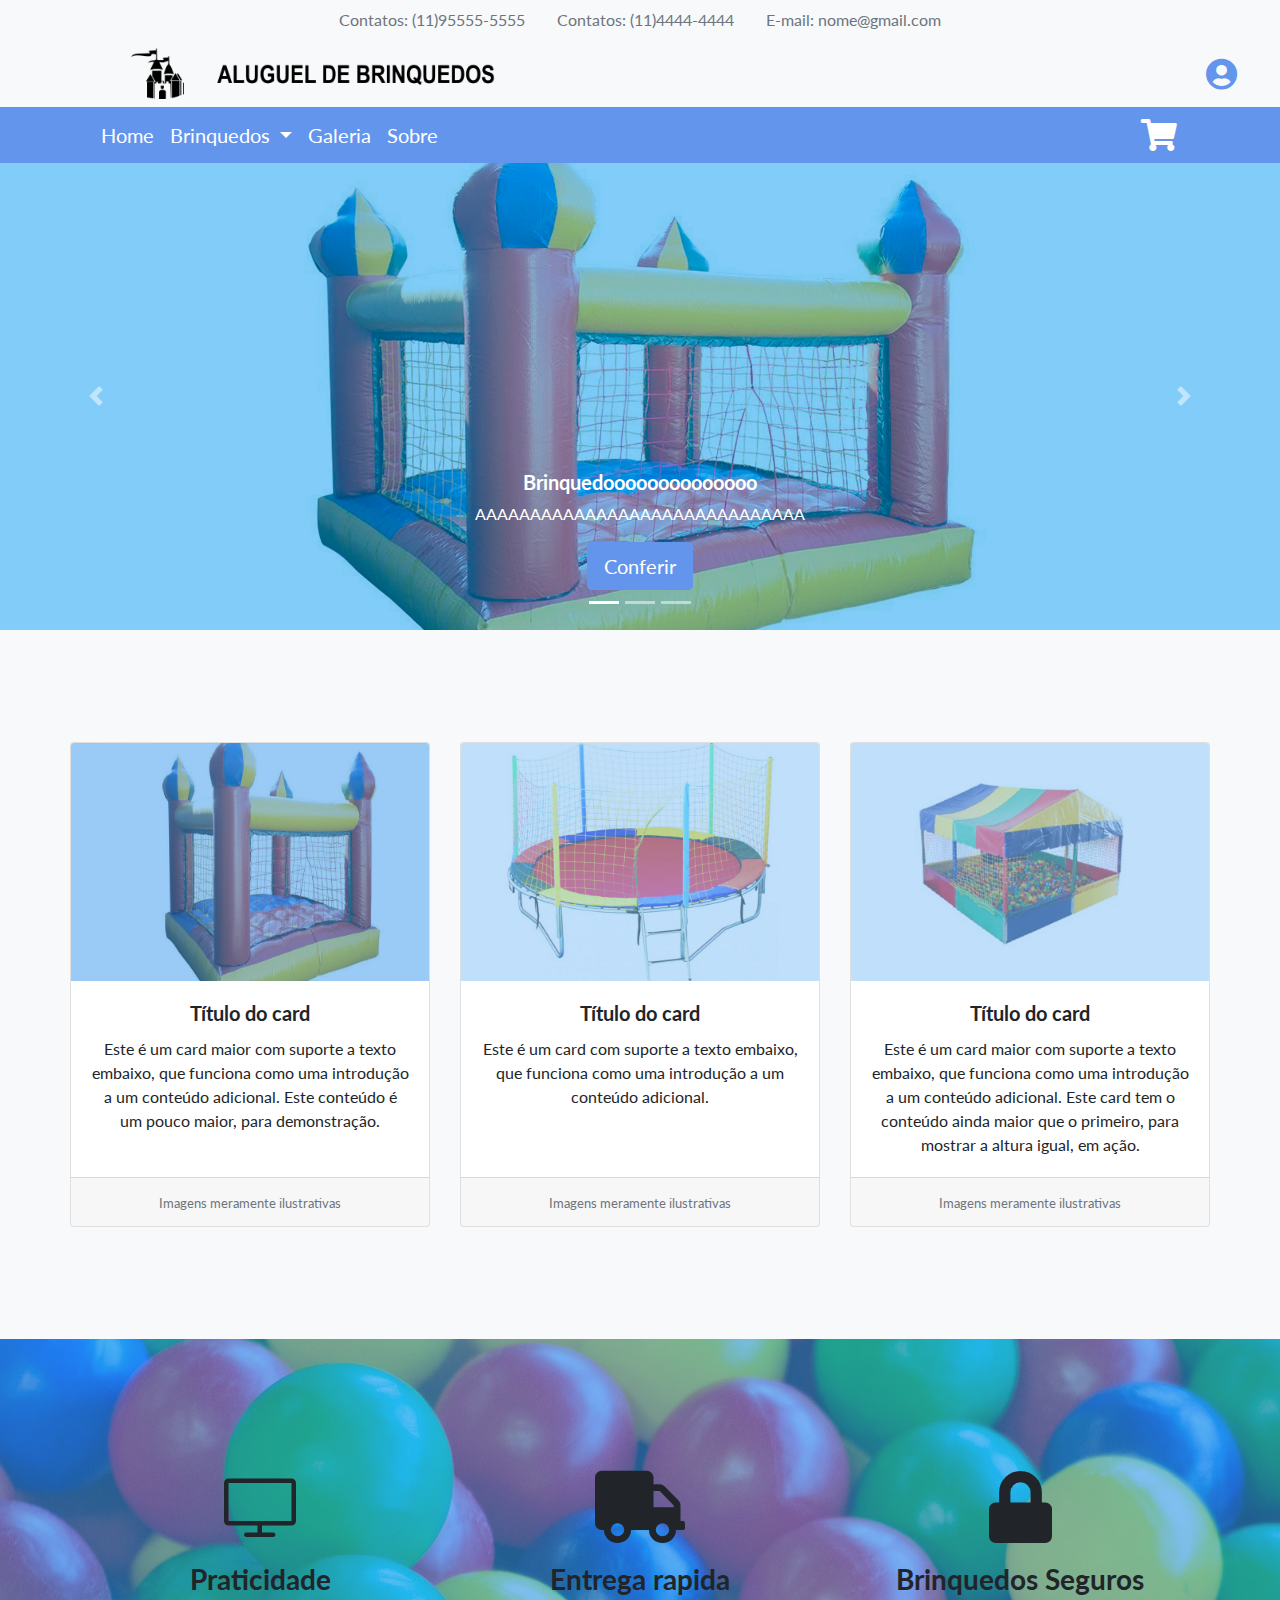
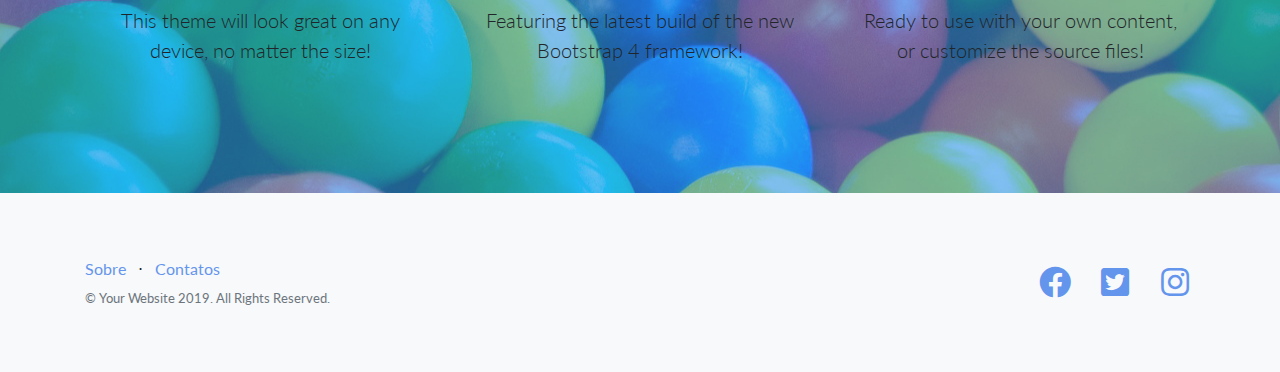
==== commit 210126f1: "Formulario Aluguel/Cliente" ====
--- a/Tcc/index.html
+++ b/Tcc/index.html
@@ -1,11 +1,14 @@
 <!DOCTYPE html>
 <html lang="en">
+
 <head>
+
   <meta charset="utf-8">
   <meta name="viewport" content="width=device-width, initial-scale=1, shrink-to-fit=no">
   <meta name="description" content="">
   <meta name="author" content="">
   <meta name="viewport" content="width=device-width, initial-scale=1.0">
+  
 
   <title>Home - Aluguel Briquedos</title>
 
@@ -20,51 +23,70 @@
   <!-- Custom styles for this template -->
   <link href="css/landing-page.min.css" rel="stylesheet">
   <link href="css/css.css" rel="stylesheet">
+
 </head>
 
 <body style="background-color: cornflowerblue; ">
+
   <!-- Navigation -->
   <nav class="nav justify-content-center bg-light">
     <ul class="nav justify-content-center">
+        
         <li class="nav-item">
-          <a class="nav-link disabled" href="#">Contatos: (11)95555-5555</a>
+            <a class="nav-link disabled" href="#">Contatos: (11)95555-5555</a>
         </li>
         <li class="nav-item">
           <a class="nav-link disabled" href="#">Contatos: (11)4444-4444</a>
-        </li>
-        <li class="nav-item">
-          <a class="nav-link disabled" href="#">E-mail: nome@gmail.com</a>
-        </li>
+      </li>
+      <li class="nav-item">
+        <a class="nav-link disabled" href="#">E-mail: nome@gmail.com</a>
+    </li>
     </ul>
   </nav>
   
-  <nav class="navbar navbar-light bg-light static-top"> &nbsp;
-    <p>&nbsp;
-      <a href="index.php">
-        <img src="img/Logo/logo1.png" alt="logo img"  width="300" height="51">
-    </p>
-    <div class="col-lg-6 h-100 text-center text-lg-right my-auto"> 
-        <ul class="list-inline mb-0">
-          <li class="list-inline-item mr-3"> 
-            </a>
-          </li>
-        </ul>
-    </div>
+  <nav class="navbar navbar-light bg-light static-top" >
+    <div class="container" style="
+    margin-left: 100px;
+">
+        <a href="index.php"><img src="img/Logo/logo1.png" alt="logo img"  width="400" height="51">
+      
+      <div class="col-lg-6 h-100 text-center text-lg-right my-auto"> 
+          <ul class="list-inline mb-0">
+            <li class="list-inline-item mr-3">
+              
+              
+               
+              </a>
+            </li>
+
+            
+          </ul>
+        </div>
+        <a class="fas fa-user-circle fa-2x fa-fw perfil "  data-toggle="modal" data-target="#ExemploModalCentralizado"></a>
+      </div>
+      
+     
+    <!-- Botão para acionar modal -->
+    
+ 
+  
+  
   </nav>
-  
-
-<div class="container" >
+
+  <div class="container" >
   <nav class="navbar navbar-expand-lg navbar-dark">
       <a class="navbar-brand" href="#">Home</a>
-        <button class="navbar-toggler" type="button" data-toggle="collapse" data-target="#conteudoNavbarSuportado" aria-controls="conteudoNavbarSuportado" aria-expanded="false" aria-label="Alterna navegação">
-          <span class="navbar-toggler-icon"></span>
-        </button>
-    <div class="collapse navbar-collapse" id="conteudoNavbarSuportado">
+      <button class="navbar-toggler" type="button" data-toggle="collapse" data-target="#conteudoNavbarSuportado" aria-controls="conteudoNavbarSuportado" aria-expanded="false" aria-label="Alterna navegação">
+        <span class="navbar-toggler-icon"></span>
+      </button>
+    
+      <div class="collapse navbar-collapse" id="conteudoNavbarSuportado">
         <ul class="navbar-nav mr-auto">
             <li class="nav-item dropdown">
-              <a class="navbar-brand  dropdown-toggle" href="#" id="navbarDropdown" role="button" data-toggle="dropdown" aria-haspopup="true" aria-expanded="false">
+              
+                <a class="navbar-brand  dropdown-toggle" href="#" id="navbarDropdown" role="button" data-toggle="dropdown" aria-haspopup="true" aria-expanded="false">
                   Brinquedos
-              </a>
+                </a>
                 <div class="dropdown-menu" aria-labelledby="navbarDropdown">
                   <a class="dropdown-item" href="#">Ação</a>
                   <a class="dropdown-item" href="#">Outra ação</a>
@@ -72,20 +94,21 @@
                   <a class="dropdown-item" href="#">Algo mais aqui</a>
                 </div>
               </li>
-              <li class="nav-item active">
-                <a class="navbar-brand" href="#">Galeria</a>
-              </li>
-              <li class="nav-item">
-                  <a class="navbar-brand" href="#">Sobre</a>
-              </li>
-    </div>
-              <li class="nav-item">
-                  <a class="navbar-brand fas fa-shopping-cart fa-2x fa-fw carrinho"  data-toggle="modal" data-target="#modalCarrinho"></a>
-              </li>
-          </ul>
-            </a>
-   </nav>
-</div>
+          <li class="nav-item active">
+              <a class="navbar-brand" href="#">Galeria</a>
+          </li>
+          <li class="nav-item">
+              <a class="navbar-brand" href="#">Sobre</a>
+          </li>
+          
+        </ul>
+      </div>
+      
+      <a class="fas fa-shopping-cart fa-2x fa-fw carrinho"  data-toggle="modal" data-target="#modalCarrinho"></a>
+        
+      </a>
+    </nav>
+  </div>
 
   <div id="carouselExampleIndicators" class="carousel slide" data-ride="carousel">
     <ol class="carousel-indicators">
@@ -93,26 +116,22 @@
       <li data-target="#carouselExampleIndicators" data-slide-to="1"></li>
       <li data-target="#carouselExampleIndicators" data-slide-to="2"></li>
     </ol>
-  <div class="carousel-inner">
-    <div class="carousel-item active">
-      <img class="d-block w-100" src="img/Menu/castelo.jpg" alt="Primeiro Slide">
+    <div class="carousel-inner">
+      <div class="carousel-item active">
+        <img class="d-block w-100" src="img/Menu/castelo.jpg" alt="Primeiro Slide">
         <div class="carousel-caption d-none d-md-block">
           <h5>Brinquedoooooooooooooo</h5>
-            <p>AAAAAAAAAAAAAAAAAAAAAAAAAAAAAA</p>
-          <button type="button" class="btn btn-primary btn-lg">
-            Conferir
-          </button>
-        </div>
-    </div>
-  <div class="carousel-item">
-    <img class="d-block w-100" src="img/Menu/caminha.jpg" alt="Segundo Slide">
-      <div class="carousel-caption d-none d-md-block">
-        <h5>Brinquedoooooooooooooo</h5>
           <p>AAAAAAAAAAAAAAAAAAAAAAAAAAAAAA</p>
-        <button type="button" class="btn btn-primary btn-lg">
-          Conferir
-        </button>
-      </div>
+          <button type="button" class="btn btn-primary btn-lg">Conferir</button>
+        </div>
+      </div>
+      <div class="carousel-item">
+        <img class="d-block w-100" src="img/Menu/caminha.jpg" alt="Segundo Slide">
+        <div class="carousel-caption d-none d-md-block">
+          <h5>Brinquedoooooooooooooo</h5>
+          <p>AAAAAAAAAAAAAAAAAAAAAAAAAAAAAA</p>
+          <button type="button" class="btn btn-primary btn-lg">Conferir</button>
+        </div>
       </div>
       <div class="carousel-item">
         <img class="d-block w-100" src="img/Menu/bolinha.jpg" alt="Terceiro Slide">
@@ -133,9 +152,13 @@
     </a>
   </div>
 
+  
+
+  
+
+    
+
     <section class="features-icons bg-light text-center" >
-        <h5>Brinquedos</h5>
-        <hr>
       <div class="container">
         <div class="row">
             <div class="card-deck">
@@ -185,7 +208,7 @@
               <i class="icon-screen-desktop m-auto text-black"></i>
             </div>
             <h3>Praticidade</h3>
-            <p class="lead mb-0">Alugue seu brinquedo em apenas alguns cliques!</p>
+            <p class="lead mb-0">This theme will look great on any device, no matter the size!</p>
           </div>
         </div>
         <div class="col-lg-4">
@@ -194,7 +217,7 @@
               <i class="fa fa-truck m-auto text-black"></i>
             </div>
             <h3>Entrega rapida</h3>
-            <p class="lead mb-0">Entrega rápida e no dia agendado!</p>
+            <p class="lead mb-0">Featuring the latest build of the new Bootstrap 4 framework!</p>
           </div>
         </div>
         <div class="col-lg-4">
@@ -203,12 +226,18 @@
               <i class="fas fa-lock m-auto text-black"></i>
             </div>
             <h3>Brinquedos Seguros</h3>
-            <p class="lead mb-0">Brinquedos revisados frequentemente para uma maior segurança!</p>
+            <p class="lead mb-0">Ready to use with your own content, or customize the source files!</p>
           </div>
         </div>
       </div>
     </div>
   </section>
+
+
+
+  
+
+
   <!-- Footer -->
   <footer class="footer bg-light">
     <div class="container">
@@ -216,7 +245,7 @@
         <div class="col-lg-6 h-100 text-center text-lg-left my-auto">
           <ul class="list-inline mb-2">
             <li class="list-inline-item">
-              <a href="#" >Sobre</a>
+              <a href="#">Sobre</a>
             </li>
             <li class="list-inline-item">&sdot;</li>
             <li class="list-inline-item">
@@ -224,7 +253,7 @@
             </li>
            
           </ul>
-          <p class="text-muted small mb-4 mb-lg-0">&copy; Aluguel Brinquedos 2019.</p>
+          <p class="text-muted small mb-4 mb-lg-0">&copy; Your Website 2019. All Rights Reserved.</p>
         </div>
         <div class="col-lg-6 h-100 text-center text-lg-right my-auto">
           <ul class="list-inline mb-0">
@@ -253,51 +282,90 @@
   <script src="vendor/jquery/jquery.min.js"></script>
   <script src="vendor/bootstrap/js/bootstrap.bundle.min.js"></script>
 
-  <div class="modal" id="modalCarrinho" tabindex="-1" role="dialog"aria-labelledby="exampleModalLabel" aria-hidden="true">
-      <div class="modal-dialog" role="document">
-        <div class="modal-content">
-          <div class="modal-header">
-            <h5 class="modal-title" id="exampleModalLabel">Carrinho rápido</h5>
-            <button type="button" class="close" data-dismiss="modal" aria-label="Fechar">
-              <span aria-hidden="true">&times;</span>
-            </button>
-          </div>
-          <div class="modal-body">
-            <table class="table table-bordered text-light">
-              <thead class="text-center bg-primary  ">
-                <th>Imagem</th>
-                <th>Produto</th>
-                <th>Quantidade</th>
-                <th>Valor</th>
-                <th>Acão</th>
-              </thead>
-              <tbody>
-                <tr>
-                  <td> </td>
-                  <td> </td>
-                  <td> </td>
-                  <td> </td>
-                  <td class="text-center"><a href="" class="fas fa-ban"></a></td>
-                </tr>
-              </tbody>
-            </table>
-            <table class="table table-bordered">
-            <thead>
-                <th class="text-right">Total: R$ 00,00</th>  
-              </thead>
-              </table>
-          </div>
-          <div class="modal-footer">
-            <button type="button" class="btn btn-secondary" data-dismiss="modal">Fechar</button>
-            <button type="button" class="btn btn-primary">Finalizar pedido</button>
-          </div>
-        </div>
-      </div>
+</body>
+
+</html>
+<!-- Modal -->
+<div class="modal fade" id="ExemploModalCentralizado" tabindex="-1" role="dialog" aria-labelledby="TituloModalCentralizado" aria-hidden="true">
+  <div class="modal-dialog modal-dialog-centered " role="document">
+    <div class="modal-content ">
+      <div class="modal-header justify-content-center">
+        <h5 class="modal-title " id="TituloModalCentralizado">Logue-se</h5>
+        <button type="button" class="close" data-dismiss="modal" aria-label="Fechar">
+          <span aria-hidden="true">&times;</span>
+        </button>
+      </div>
+      <div class="modal-body">
+        <form>
+          <div class="form-group">
+            <label for="exampleInputEmail1">Endereço de email</label>
+            <input type="email" class="form-control" id="exampleInputEmail1" aria-describedby="emailHelp" placeholder="Seu email">
+           
+          </div>
+          <div class="form-group">
+            <label for="exampleInputPassword1">Senha</label>
+            <input type="password" class="form-control" id="exampleInputPassword1" placeholder="Senha">
+          </div>
+          <div class="form-group form-check">
+            <input type="checkbox" class="form-check-input" id="exampleCheck1">
+            <label class="form-check-label" for="exampleCheck1">Lembrar senha</label>
+          </div>
+        
+      </div>
+
+      <div class="modal-footer justify-content-center">
+        
+        <button type="button" class="btn btn-secondary" data-dismiss="modal">Fechar</button>
+        <button type="submit" class="btn btn-primary">Enviar</button>
+      
+      </div> 
+    </div>
   </div>
-</body>
-</html>
-
-
-
-
-
+</div>
+</form>
+
+
+<div class="modal" id="modalCarrinho" tabindex="-1" role="dialog"aria-labelledby="exampleModalLabel" aria-hidden="true">
+
+  <div class="modal-dialog" role="document">
+    <div class="modal-content">
+      <div class="modal-header">
+        <h5 class="modal-title" id="exampleModalLabel">Carrinho rápido</h5>
+        <button type="button" class="close" data-dismiss="modal" aria-label="Fechar">
+          <span aria-hidden="true">&times;</span>
+        </button>
+      </div>
+      <div class="modal-body">
+        <table class="table table-bordered">
+          <thead class="text-center">
+            <th>Imagem</th>
+            <th>Produto</th>
+            <th>Quantidade</th>
+            <th>Valor</th>
+            <th>Acão</th>
+          </thead>
+          <tbody>
+
+            <tr>
+              <td> </td>
+              <td> </td>
+              <td> </td>
+              <td> </td>
+              <td class="text-center"><a href="" class="fas fa-ban"></a></td>
+            </tr>
+          </tbody>
+        </table>
+        <table class="table table-bordered">
+        <thead>
+            <th class="text-right">Total: R$ 00,00</th>  
+          </thead>
+          </table>
+      </div>
+      <div class="modal-footer">
+        <button type="button" class="btn btn-secondary" data-dismiss="modal">Fechar</button>
+        <button type="button" class="btn btn-primary">Finalizar pedido</button>
+      </div>
+    </div>
+  </div>
+</div>
+
--- a/Tcc/css/css.css
+++ b/Tcc/css/css.css
@@ -6,26 +6,5 @@
     color:#6495ed !important;
   }
 
-.fundo{
-	background-color: cornflowerblue;
-}
-
-.tab {
-  background-color: cornflowerblue !important;
-}
-
-
-.espaco {
-  padding-top: 0px !important;
-}
-
-.espaco-topo {
-  padding-top: 50px !important;
-}
-
-.tudo {
-  width: 1000px !important;
-  height: 500px !important;
-}
 
  